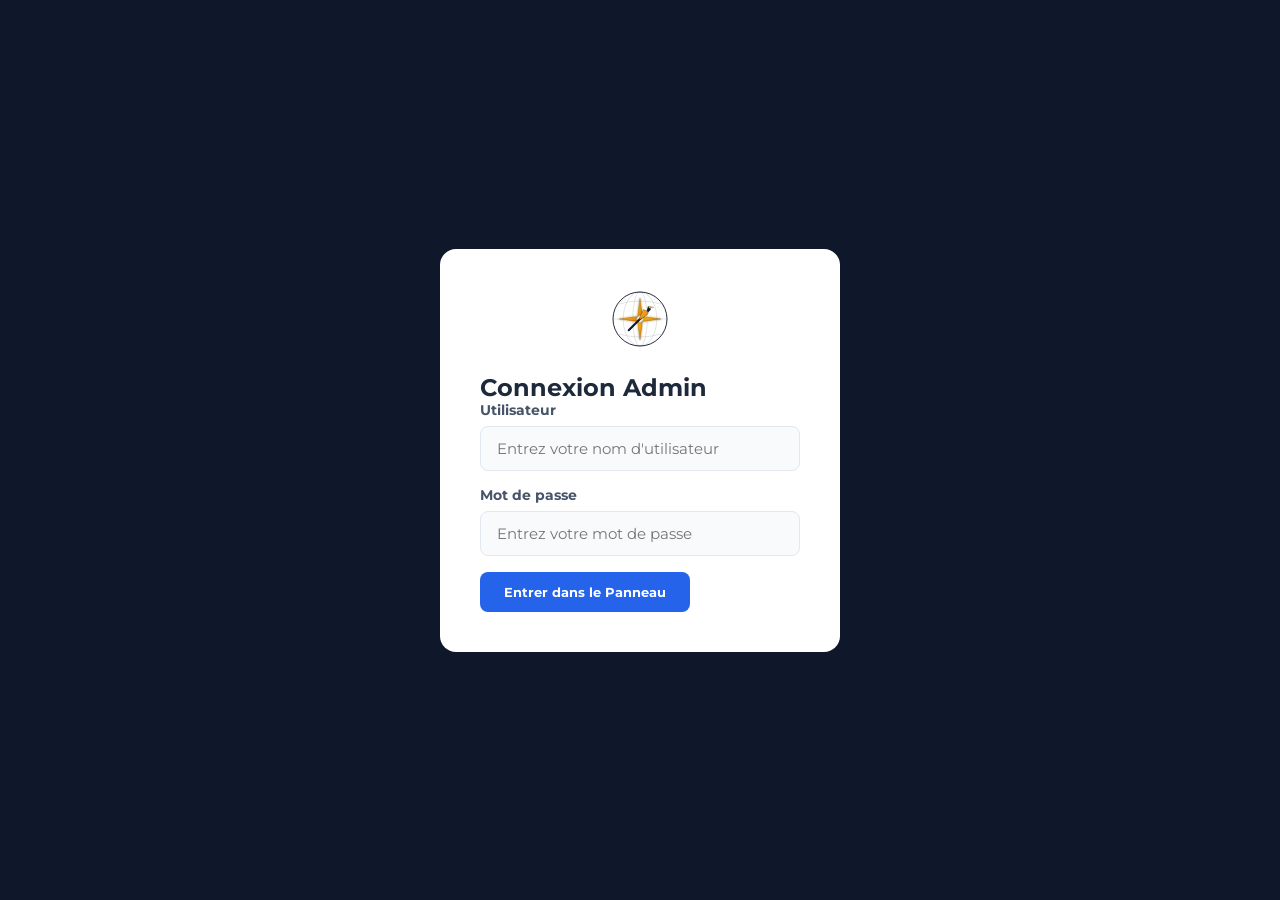
==== admin.html @ 1e16c21c "Initial commit from agent: Mobile responsiveness and social link fixes" ====
<!doctype html>
<html lang="fr">

<head>
  <meta charset="UTF-8">
  <meta name="viewport" content="width=device-width, initial-scale=1.0">
  <title>Ibn Batouta Web Admin Panel</title>
  <link href="https://fonts.googleapis.com/css2?family=Montserrat:wght@400;600;700;800;900&display=swap"
    rel="stylesheet" />
  <link rel="stylesheet" href="admin.css">
</head>

<body>
  <div class="sidebar-overlay" id="sidebarOverlay"></div>
  <div class="mobile-header">
    <div class="brand-title" style="margin-bottom:0; padding-left:0; font-size: 1rem;">
      <img src="assets/brand/ibn-batouta-logo.svg" alt="Logo" style="height:32px;">
      Ibn Batouta
    </div>
    <button class="menu-toggle" id="menuToggle">
      <svg width="24" height="24" viewBox="0 0 24 24" fill="none" stroke="currentColor" stroke-width="2">
        <line x1="3" y1="12" x2="21" y2="12"></line>
        <line x1="3" y1="6" x2="21" y2="6"></line>
        <line x1="3" y1="18" x2="21" y2="18"></line>
      </svg>
    </button>
  </div>

  <div class="sidebar">
    <div class="brand-title" style="display:flex; align-items:center; gap:10px;">
      <img src="assets/brand/ibn-batouta-logo.svg" alt="Logo" style="height:40px; width:auto;">
      Ibn Batouta Web
    </div>
    <button class="nav-btn active" data-target="socials">
      <svg viewBox="0 0 24 24">
        <path
          d="M21 12.216c0-4.693-3.815-8.497-8.525-8.497-4.71 0-8.525 3.804-8.525 8.497 0 4.255 3.125 7.784 7.194 8.397v-5.941h-2.166v-2.456h2.166v-1.871c0-2.14 1.282-3.321 3.232-3.321.936 0 1.916.167 1.916.167v2.105h-1.079c-1.063 0-1.393.659-1.393 1.332v1.588h2.378l-.38 2.456h-1.998v5.938c4.066-.615 7.18-4.14 7.18-8.394z" />
      </svg>
      Réseaux Sociaux
    </button>
    <button class="nav-btn" data-target="packs">
      <svg viewBox="0 0 24 24">
        <path
          d="M20 7h-4V5c0-1.103-.897-2-2-2h-4c-1.103 0-2 .897-2 2v2H4c-1.103 0-2 .897-2 2v10c0 1.103.897 2 2 2h16c1.103 0 2-.897 2-2V9c0-1.103-.897-2-2-2zM10 5h4v2h-4V5zm10 14H4V9h16v10z" />
      </svg>
      Packs & Plans
    </button>
    <button class="nav-btn" data-target="gallery">
      <svg viewBox="0 0 24 24">
        <rect x="3" y="3" width="18" height="18" rx="2" ry="2"></rect>
        <circle cx="8.5" cy="8.5" r="1.5"></circle>
        <polyline points="21 15 16 10 5 21"></polyline>
      </svg>
      Galerie Projets
    </button>
    <button class="nav-btn" data-target="security">
      <svg viewBox="0 0 24 24">
        <path
          d="M12 2C9.243 2 7 4.243 7 7v3H6c-1.103 0-2 .897-2 2v8c0 1.103.897 2 2 2h12c1.103 0 2-.897 2-2v-8c0-1.103-.897-2-2-2h-1V7c0-2.757-2.243-5-2.243-5zM9 7c0-1.654 1.346-3 3-3s3 1.346 3 3v3H9V7zm9 13H6v-8h12v8z" />
        <circle cx="12" cy="16" r="1.5" />
      </svg>
      Accès & Sécurité
    </button>

    <div style="margin-top:auto; padding: 12px; display: flex; flex-direction: column; gap: 8px;">
      <button class="btn btn-full" id="sideAddBtn">+ Nouveau Plan</button>
      <button class="btn btn-full btn-outline" id="sideAddGalBtn">+ Nouveau Projet</button>
      <button class="btn btn-full btn-delete" id="logoutBtn" style="margin-top:8px;">Déconnexion</button>
    </div>
  </div>

  <div class="main-content">
    <h1>Espace d'Administration</h1>
    <p class="subtitle">Modifiez le contenu de votre site facilement. Les modifications sont instantanées.</p>

    <!-- 1. SOCIALS SECTION -->
    <div id="socials" class="panel-section active">
      <div class="card">
        <div class="card-header">
          <h2><svg width="24" height="24" viewBox="0 0 24 24" fill="currentColor">
              <path
                d="M12 2C6.477 2 2 6.477 2 12c0 5.523 4.477 10 10 10s10-4.477 10-10C22 6.477 17.523 2 12 2zM15.473 14.382c-.298-.149-1.758-.867-2.03-.967-.272-.099-.47-.148-.669.15-.197.297-.767.966-.94 1.164-.173.199-.347.223-.644.075-.297-.15-1.255-.463-2.39-1.475-.883-.788-1.48-1.761-1.653-2.059-.173-.297-.018-.458.13-.606.134-.133.298-.347.446-.52.149-.174.198-.298.298-.497.099-.198.05-.371-.025-.52-.075-.149-.669-1.612-.916-2.207-.242-.579-.487-.5-.669-.51l-.57-.01c-.198 0-.52.074-.792.372-.272.297-1.04 1.016-1.04 2.479 0 1.462 1.065 2.875 1.213 3.074.149.198 2.096 3.2 5.077 4.487.709.306 1.262.489 1.694.625.712.227 1.36.195 1.871.118.571-.085 1.758-.719 2.006-1.413.248-.694.248-1.289.173-1.413-.074-.124-.272-.198-.57-.347z" />
            </svg> WhatsApp & Réseaux</h2>
        </div>
        <p style="margin-bottom:16px;">Configurez les numéros et liens où vos clients peuvent vous contacter.</p>
        <div class="grid-2">
          <div>
            <label>Numéro WhatsApp (ex: 212717430045, sans +)</label>
            <input type="text" id="waNum" placeholder="212717430045">
          </div>
          <div>
            <label>Lien Instagram</label>
            <input type="text" id="igLink" placeholder="https://instagram.com/websolution0101">
          </div>
          <div>
            <label>Lien Facebook</label>
            <input type="text" id="fbLink" placeholder="https://facebook.com/votrepage">
          </div>
        </div>
      </div>
    </div>

    <!-- 2. PACKS & SERVICES SECTION -->
    <div id="packs" class="panel-section">
      <div class="card">
        <div class="card-header">
          <h2><svg width="24" height="24" viewBox="0 0 24 24">
              <path fill="currentColor"
                d="M20 7h-4V5c0-1.103-.897-2-2-2h-4c-1.103 0-2 .897-2 2v2H4c-1.103 0-2 .897-2 2v10c0 1.103.897 2 2 2h16c1.103 0 2-.897 2-2V9c0-1.103-.897-2-2-2zM10 5h4v2h-4V5zm10 14H4V9h16v10z" />
            </svg> Gestion des Packs & Plans</h2>
          <button class="btn" id="addPackBtn">+ Ajouter un Plan / Pack</button>
        </div>
        <p style="margin-bottom:16px;">Créez et modifiez les packs que vous vendez. Les visiteurs pourront les lire en
          français, anglais et arabe.</p>

        <div id="packsContainer"></div>
      </div>
    </div>

    <!-- 3. GALLERY SECTION -->
    <div id="gallery" class="panel-section">
      <div class="card">
        <div class="card-header">
          <h2><svg width="24" height="24" viewBox="0 0 24 24" fill="none" stroke="currentColor" stroke-width="2">
              <rect x="3" y="3" width="18" height="18" rx="2" ry="2"></rect>
              <circle cx="8.5" cy="8.5" r="1.5"></circle>
              <polyline points="21 15 16 10 5 21"></polyline>
            </svg> Galerie & Bibliothèque</h2>
          <button class="btn" id="addGalleryBtn">+ Ajouter un Projet (Library)</button>
        </div>
        <p style="margin-bottom:16px;">Mettez en valeur vos meilleures réalisations pour construire votre bibliothèque
          de projets.
        </p>

        <div id="galleryContainer" class="grid-2"></div>
      </div>
    </div>

    <!-- 4. SECURITY SECTION -->
    <div id="security" class="panel-section">
      <div class="card">
        <div class="card-header">
          <h2><svg width="24" height="24" viewBox="0 0 24 24" fill="none" stroke="currentColor" stroke-width="2">
              <rect x="3" y="11" width="18" height="11" rx="2" ry="2"></rect>
              <path d="M7 11V7a5 5 0 0 1 10 0v4"></path>
            </svg> Sécurité du Panneau</h2>
        </div>
        <p style="margin-bottom:16px;">Changez vos identifiants de connexion pour protéger l'accès à votre panneau
          d'administration.</p>
        <div class="grid-2">
          <div>
            <label>Nom d'utilisateur Admin</label>
            <input type="text" id="adminUser" placeholder="admin">
          </div>
          <div>
            <label>Nouveau Mot de Passe</label>
            <input type="password" id="adminPass" placeholder="••••••••">
          </div>
        </div>
        <div
          style="background: #fff9db; padding: 12px; border-radius: 8px; border: 1px solid #ffe066; color: #856404; font-size: 0.85rem; display: flex; align-items: center; gap: 10px;">
          <svg width="20" height="20" viewBox="0 0 24 24" fill="currentColor">
            <path
              d="M12 2C6.48 2 2 6.48 2 12s4.48 10 10 10 10-4.48 10-10S17.52 2 12 2zm1 15h-2v-2h2v2zm0-4h-2V7h2v6z" />
          </svg>
          Une fois modifié, vous devrez utiliser ces nouveaux identifiants lors de votre prochaine connexion.
        </div>
      </div>
    </div>

  </div> <!-- /main-content -->

  <div id="toast-container"></div>

  <div class="status-bar">
    <div class="save-status" id="saveStatus">
      Prêt à enregistrer. Activez l'auto-sauvegarde en ajoutant des éléments.
    </div>
    <div style="display:flex;gap:16px;">
      <a href="/index.html" target="_blank" class="btn btn-outline" style="text-decoration:none;">🚀 Voir le site</a>
      <button class="btn" id="saveAllBtn">
        <svg fill="none" viewBox="0 0 24 24" stroke="currentColor" width="20" height="20">
          <path stroke-linecap="round" stroke-linejoin="round" stroke-width="2" d="M5 13l4 4L19 7" />
        </svg>
        Sauvegarder les modifications
      </button>
    </div>
  </div>

  <div id="loginOverlay" style="display:none;">
    <div class="login-box">
      <div style="text-align:center; margin-bottom:20px;">
        <img src="assets/brand/ibn-batouta-logo.svg" alt="Logo" style="height:60px;">
      </div>
      <h2>Connexion Admin</h2>
      <label>Utilisateur</label>
      <input type="text" id="loginUser" placeholder="Entrez votre nom d'utilisateur">
      <label>Mot de passe</label>
      <input type="password" id="loginPass" placeholder="Entrez votre mot de passe">
      <div id="loginError"
        style="color: #ef4444; font-size: 0.85rem; margin-bottom: 15px; text-align: center; display: none;">Identifiants
        incorrects</div>
      <button class="btn" id="loginSubmit">Entrer dans le Panneau</button>
    </div>
  </div>

  <script src="admin.js"></script>
</body>

</html>
---- admin.css ----
/* ─── Admin Panel Responsive ─────────────────────────────────────────── */
:root {
  --bg: #f8fafc;
  --card: #ffffff;
  --text: #1e293b;
  --primary: #2563eb;
  --primary-hover: #1d4ed8;
  --border: #e2e8f0;
  --success: #10b981;
  --rad: 12px;
  --shadow: 0 4px 20px rgba(0, 0, 0, 0.05);
  --header-h: 60px;
}

* {
  box-sizing: border-box;
  margin: 0;
  padding: 0;
  font-family: 'Montserrat', sans-serif;
}

body {
  background: var(--bg);
  color: var(--text);
  padding-bottom: 120px;
  display: flex;
}

/* ── Mobile Header ── */
.mobile-header {
  display: none;
  position: fixed;
  top: 0;
  left: 0;
  width: 100%;
  height: var(--header-h);
  background: var(--card);
  border-bottom: 1px solid var(--border);
  padding: 0 20px;
  align-items: center;
  justify-content: space-between;
  z-index: 1000;
  box-shadow: 0 2px 10px rgba(0,0,0,0.05);
}

.menu-toggle {
  background: transparent;
  border: none;
  cursor: pointer;
  color: var(--text);
  display: flex;
  align-items: center;
}

/* ── Sidebar ── */
.sidebar {
  width: 250px;
  background: var(--card);
  height: 100vh;
  position: fixed;
  left: 0;
  top: 0;
  border-right: 1px solid var(--border);
  padding: 24px 16px;
  display: flex;
  flex-direction: column;
  gap: 16px;
  z-index: 1100;
  transition: transform 0.3s ease;
}

.brand-title {
  font-weight: 900;
  font-size: 1.2rem;
  color: var(--primary);
  padding-left: 12px;
  margin-bottom: 24px;
}

.nav-btn {
  background: transparent;
  border: none;
  padding: 12px;
  text-align: left;
  border-radius: 8px;
  cursor: pointer;
  color: #64748b;
  font-weight: 600;
  font-size: 0.95rem;
  display: flex;
  align-items: center;
  gap: 12px;
  transition: 0.2s;
}

.nav-btn:hover {
  background: #f1f5f9;
  color: var(--text);
}

.nav-btn.active {
  background: #eff6ff;
  color: var(--primary);
}

.nav-btn svg {
  width: 20px;
  height: 20px;
  fill: currentColor;
}

/* ── Main Content ── */
.main-content {
  margin-left: 250px;
  padding: 40px;
  width: calc(100% - 250px);
  max-width: 1000px;
  transition: 0.3s;
}

h1 {
  font-size: 2rem;
  font-weight: 800;
  margin-bottom: 8px;
}

.subtitle {
  color: #64748b;
  margin-bottom: 32px;
}

.panel-section {
  display: none;
  animation: fadeIn 0.3s ease;
}

.panel-section.active {
  display: block;
}

@keyframes fadeIn {
  from { opacity: 0; transform: translateY(10px); }
  to { opacity: 1; transform: translateY(0); }
}

.card {
  background: var(--card);
  border-radius: var(--rad);
  padding: 24px;
  margin-bottom: 24px;
  box-shadow: var(--shadow);
  border: 1px solid var(--border);
}

.card-header {
  display: flex;
  align-items: center;
  justify-content: space-between;
  margin-bottom: 24px;
  border-bottom: 1px solid var(--border);
  padding-bottom: 16px;
  flex-wrap: wrap;
  gap: 10px;
}

.card-header h2 {
  font-size: 1.2rem;
  font-weight: 800;
  display: flex;
  align-items: center;
  gap: 8px;
}

/* ── Form Elements ── */
label {
  display: block;
  font-size: 0.85rem;
  font-weight: 700;
  margin-bottom: 8px;
  color: #475569;
}

input, textarea {
  width: 100%;
  padding: 12px 16px;
  border: 1px solid var(--border);
  border-radius: 8px;
  margin-bottom: 16px;
  font-size: 0.95rem;
  background: #f8fafc;
  transition: 0.2s;
}

input:focus, textarea:focus {
  border-color: var(--primary);
  outline: none;
  background: #fff;
  box-shadow: 0 0 0 3px rgba(37, 99, 235, 0.1);
}

.grid-2 {
  display: grid;
  grid-template-columns: 1fr 1fr;
  gap: 16px;
}

/* ── Language Tabs ── */
.lang-tabs {
  display: flex;
  gap: 8px;
  margin-bottom: 16px;
  background: #f1f5f9;
  padding: 4px;
  border-radius: 8px;
  display: inline-flex;
}

.l-tab {
  padding: 6px 16px;
  border-radius: 6px;
  cursor: pointer;
  font-size: 0.8rem;
  font-weight: 700;
  border: none;
  background: transparent;
  color: #64748b;
}

.l-tab.active {
  background: white;
  color: var(--primary);
  box-shadow: 0 2px 5px rgba(0, 0, 0, 0.05);
}

/* ── Buttons ── */
.btn {
  background: var(--primary);
  color: white;
  padding: 12px 24px;
  border: none;
  border-radius: 8px;
  font-weight: 700;
  cursor: pointer;
  display: inline-flex;
  align-items: center;
  justify-content: center;
  gap: 8px;
  transition: 0.2s;
}

.btn:hover {
  transform: translateY(-2px);
  background: var(--primary-hover);
}

.btn-full { width: 100%; }

.btn-outline {
  background: transparent;
  color: var(--primary);
  border: 1px solid var(--primary);
}

.btn-outline:hover { background: #eff6ff; }

.btn-delete {
  background: white;
  color: #ef4444;
  border: 1px solid #ef4444;
  padding: 6px 12px;
  font-size: 0.8rem;
}

.btn-delete:hover { background: #fef2f2; transform: none; }

.btn-move {
  background: white;
  color: var(--primary);
  border: 1px solid var(--border);
  padding: 6px 10px;
  font-size: 0.9rem;
}

.btn-move:hover:not(:disabled) { background: #f1f5f9; transform: none; }
.btn-move:disabled { opacity: 0.3; cursor: not-allowed; }

/* ── Status Bar ── */
.status-bar {
  position: fixed;
  bottom: 0;
  left: 250px;
  width: calc(100% - 250px);
  background: white;
  border-top: 1px solid var(--border);
  padding: 16px 40px;
  display: flex;
  justify-content: space-between;
  align-items: center;
  z-index: 1000;
  box-shadow: 0 -4px 20px rgba(0, 0, 0, 0.05);
  transition: 0.3s;
}

.save-status {
  display: flex;
  align-items: center;
  gap: 8px;
  font-weight: 600;
  color: #64748b;
  font-size: 0.9rem;
}

.save-status.ok { color: var(--success); }

/* ── Toast ── */
#toast-container {
  position: fixed;
  top: 20px;
  right: 20px;
  z-index: 9999;
  display: flex;
  flex-direction: column;
  gap: 10px;
}

.toast {
  background: #10b981;
  color: white;
  padding: 12px 24px;
  border-radius: 8px;
  font-weight: 700;
  box-shadow: 0 4px 15px rgba(16, 185, 129, 0.4);
  display: flex;
  align-items: center;
  gap: 10px;
  opacity: 0;
  transform: translateY(-20px);
  animation: toastIn 0.3s cubic-bezier(0.175, 0.885, 0.32, 1.275) forwards;
}

/* ── Login ── */
#loginOverlay {
  position: fixed;
  top: 0;
  left: 0;
  width: 100%;
  height: 100%;
  background: #0f172a;
  z-index: 10000;
  display: flex;
  align-items: center;
  justify-content: center;
  color: white;
}

.login-box {
  background: white;
  color: #1e293b;
  padding: 40px;
  border-radius: 16px;
  width: 90%;
  max-width: 400px;
}

/* ── Responsive ── */
@media (max-width: 992px) {
  .sidebar {
    transform: translateX(-100%);
  }
  .sidebar.open {
    transform: translateX(0);
  }
  .main-content {
    margin-left: 0;
    width: 100%;
    padding: 80px 20px 140px;
  }
  .mobile-header {
    display: flex;
  }
  .status-bar {
    left: 0;
    width: 100%;
    flex-direction: column;
    padding: 15px;
    gap: 15px;
    height: auto;
  }
  .status-bar div:last-child {
    width: 100%;
    flex-direction: column;
  }
  .status-bar .btn {
    width: 100%;
  }
  .grid-2 {
    grid-template-columns: 1fr;
  }
  .sidebar-overlay {
    display: none;
    position: fixed;
    top: 0;
    left: 0;
    width: 100%;
    height: 100%;
    background: rgba(0,0,0,0.5);
    z-index: 1050;
  }
  .sidebar-overlay.open {
    display: block;
  }
}
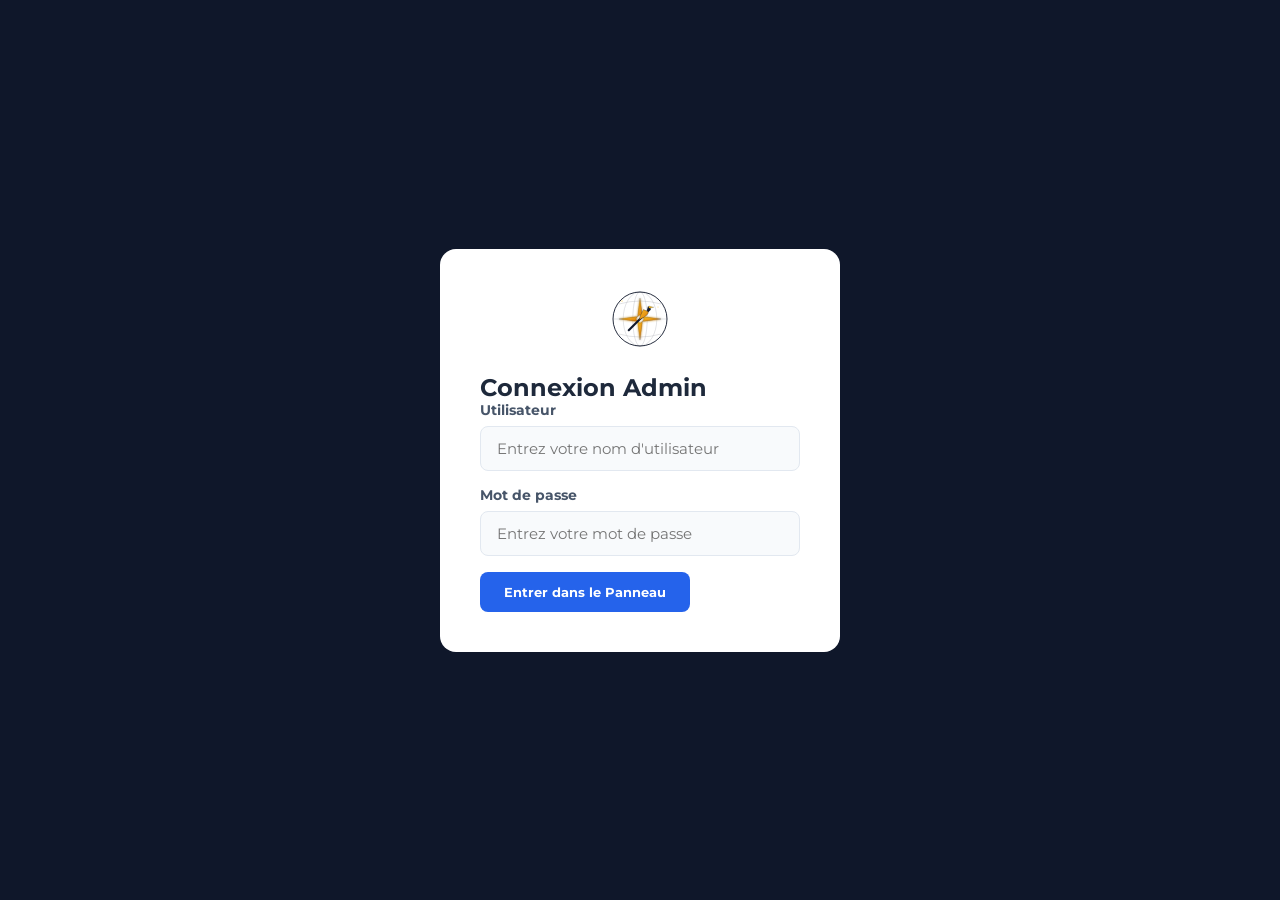
==== commit 16ecb52f: "Fix image synchronization, add brand/promo UI, and improve data persistence" ====
--- a/admin.html
+++ b/admin.html
@@ -31,6 +31,13 @@
       <img src="assets/brand/ibn-batouta-logo.svg" alt="Logo" style="height:40px; width:auto;">
       Ibn Batouta Web
     </div>
+    <button class="nav-btn" data-target="brand">
+      <svg viewBox="0 0 24 24">
+        <path d="M12 2L2 7l10 5 10-5-10-5zM2 17l10 5 10-5M2 12l10 5 10-5" fill="none" stroke="currentColor"
+          stroke-width="2" />
+      </svg>
+      Identité & Logo
+    </button>
     <button class="nav-btn active" data-target="socials">
       <svg viewBox="0 0 24 24">
         <path
@@ -72,6 +79,45 @@
   <div class="main-content">
     <h1>Espace d'Administration</h1>
     <p class="subtitle">Modifiez le contenu de votre site facilement. Les modifications sont instantanées.</p>
+
+    <!-- 0. BRAND & IDENTITY SECTION -->
+    <div id="brand" class="panel-section">
+      <div class="card">
+        <div class="card-header">
+          <h2><svg width="24" height="24" viewBox="0 0 24 24" fill="none" stroke="currentColor" stroke-width="2">
+              <path d="M12 2L2 7l10 5 10-5-10-5zM2 17l10 5 10-5M2 12l10 5 10-5" />
+            </svg> Identité Visuelle</h2>
+        </div>
+        <div class="grid-2">
+          <div>
+            <label>URL du Logo (SVG ou PNG)</label>
+            <input type="text" id="logoUrl" placeholder="assets/brand/logo.svg">
+          </div>
+        </div>
+      </div>
+
+      <div class="card" style="margin-top:20px;">
+        <div class="card-header">
+          <h2><svg width="24" height="24" viewBox="0 0 24 24" fill="none" stroke="currentColor" stroke-width="2">
+              <path d="M13 2L3 14h9l-1 8 10-12h-9l1-8z" />
+            </svg> Barre Promotionnelle</h2>
+        </div>
+        <div style="margin-bottom:15px; display:flex; align-items:center; gap:10px;">
+          <input type="checkbox" id="promoEnabled" style="width:auto; cursor:pointer;">
+          <label for="promoEnabled" style="margin:0; cursor:pointer;">Activer la barre de promo en haut du site</label>
+        </div>
+        <div class="grid-2">
+          <div>
+            <label>Texte de la promo</label>
+            <input type="text" id="promoText" placeholder="Ex: -20% sur tous nos packs !">
+          </div>
+          <div>
+            <label>Lien (optionnel)</label>
+            <input type="text" id="promoLink" placeholder="https://...">
+          </div>
+        </div>
+      </div>
+    </div>
 
     <!-- 1. SOCIALS SECTION -->
     <div id="socials" class="panel-section active">
--- a/admin.css
+++ b/admin.css
@@ -40,7 +40,7 @@
   align-items: center;
   justify-content: space-between;
   z-index: 1000;
-  box-shadow: 0 2px 10px rgba(0,0,0,0.05);
+  box-shadow: 0 2px 10px rgba(0, 0, 0, 0.05);
 }
 
 .menu-toggle {
@@ -139,8 +139,15 @@
 }
 
 @keyframes fadeIn {
-  from { opacity: 0; transform: translateY(10px); }
-  to { opacity: 1; transform: translateY(0); }
+  from {
+    opacity: 0;
+    transform: translateY(10px);
+  }
+
+  to {
+    opacity: 1;
+    transform: translateY(0);
+  }
 }
 
 .card {
@@ -180,7 +187,8 @@
   color: #475569;
 }
 
-input, textarea {
+input,
+textarea {
   width: 100%;
   padding: 12px 16px;
   border: 1px solid var(--border);
@@ -191,7 +199,8 @@
   transition: 0.2s;
 }
 
-input:focus, textarea:focus {
+input:focus,
+textarea:focus {
   border-color: var(--primary);
   outline: none;
   background: #fff;
@@ -253,7 +262,9 @@
   background: var(--primary-hover);
 }
 
-.btn-full { width: 100%; }
+.btn-full {
+  width: 100%;
+}
 
 .btn-outline {
   background: transparent;
@@ -261,7 +272,9 @@
   border: 1px solid var(--primary);
 }
 
-.btn-outline:hover { background: #eff6ff; }
+.btn-outline:hover {
+  background: #eff6ff;
+}
 
 .btn-delete {
   background: white;
@@ -271,7 +284,10 @@
   font-size: 0.8rem;
 }
 
-.btn-delete:hover { background: #fef2f2; transform: none; }
+.btn-delete:hover {
+  background: #fef2f2;
+  transform: none;
+}
 
 .btn-move {
   background: white;
@@ -281,8 +297,15 @@
   font-size: 0.9rem;
 }
 
-.btn-move:hover:not(:disabled) { background: #f1f5f9; transform: none; }
-.btn-move:disabled { opacity: 0.3; cursor: not-allowed; }
+.btn-move:hover:not(:disabled) {
+  background: #f1f5f9;
+  transform: none;
+}
+
+.btn-move:disabled {
+  opacity: 0.3;
+  cursor: not-allowed;
+}
 
 /* ── Status Bar ── */
 .status-bar {
@@ -310,7 +333,9 @@
   font-size: 0.9rem;
 }
 
-.save-status.ok { color: var(--success); }
+.save-status.ok {
+  color: var(--success);
+}
 
 /* ── Toast ── */
 #toast-container {
@@ -362,22 +387,96 @@
   max-width: 400px;
 }
 
+/* ── Upload & Gallery Grid ── */
+.upload-area {
+  margin: 20px 0;
+  padding: 20px;
+  background: rgba(255, 255, 255, 0.03);
+  border: 2px dashed rgba(255, 255, 255, 0.1);
+  border-radius: 12px;
+}
+
+.file-input-wrapper {
+  position: relative;
+  display: inline-block;
+  margin-bottom: 20px;
+}
+
+.file-input-wrapper input[type="file"] {
+  position: absolute;
+  left: 0;
+  top: 0;
+  opacity: 0;
+  width: 100%;
+  height: 100%;
+  cursor: pointer;
+}
+
+.gal-thumbs-grid {
+  display: grid;
+  grid-template-columns: repeat(auto-fill, minmax(120px, 1fr));
+  gap: 15px;
+  margin-top: 15px;
+}
+
+.gal-thumb {
+  position: relative;
+  aspect-ratio: 1;
+  border-radius: 8px;
+  overflow: hidden;
+  border: 1px solid rgba(255, 255, 255, 0.1);
+}
+
+.gal-thumb img {
+  width: 100%;
+  height: 100%;
+  object-fit: cover;
+}
+
+.gal-thumb-del {
+  position: absolute;
+  top: 5px;
+  right: 5px;
+  width: 24px;
+  height: 24px;
+  background: rgba(239, 68, 68, 0.9);
+  color: white;
+  border: none;
+  border-radius: 50%;
+  display: flex;
+  align-items: center;
+  justify-content: center;
+  cursor: pointer;
+  font-weight: bold;
+  font-size: 16px;
+  transition: all 0.2s ease;
+}
+
+.gal-thumb-del:hover {
+  transform: scale(1.1);
+  background: #ef4444;
+}
+
 /* ── Responsive ── */
 @media (max-width: 992px) {
   .sidebar {
     transform: translateX(-100%);
   }
+
   .sidebar.open {
     transform: translateX(0);
   }
+
   .main-content {
     margin-left: 0;
     width: 100%;
     padding: 80px 20px 140px;
   }
+
   .mobile-header {
     display: flex;
   }
+
   .status-bar {
     left: 0;
     width: 100%;
@@ -386,16 +485,20 @@
     gap: 15px;
     height: auto;
   }
+
   .status-bar div:last-child {
     width: 100%;
     flex-direction: column;
   }
+
   .status-bar .btn {
     width: 100%;
   }
+
   .grid-2 {
     grid-template-columns: 1fr;
   }
+
   .sidebar-overlay {
     display: none;
     position: fixed;
@@ -403,9 +506,10 @@
     left: 0;
     width: 100%;
     height: 100%;
-    background: rgba(0,0,0,0.5);
+    background: rgba(0, 0, 0, 0.5);
     z-index: 1050;
   }
+
   .sidebar-overlay.open {
     display: block;
   }
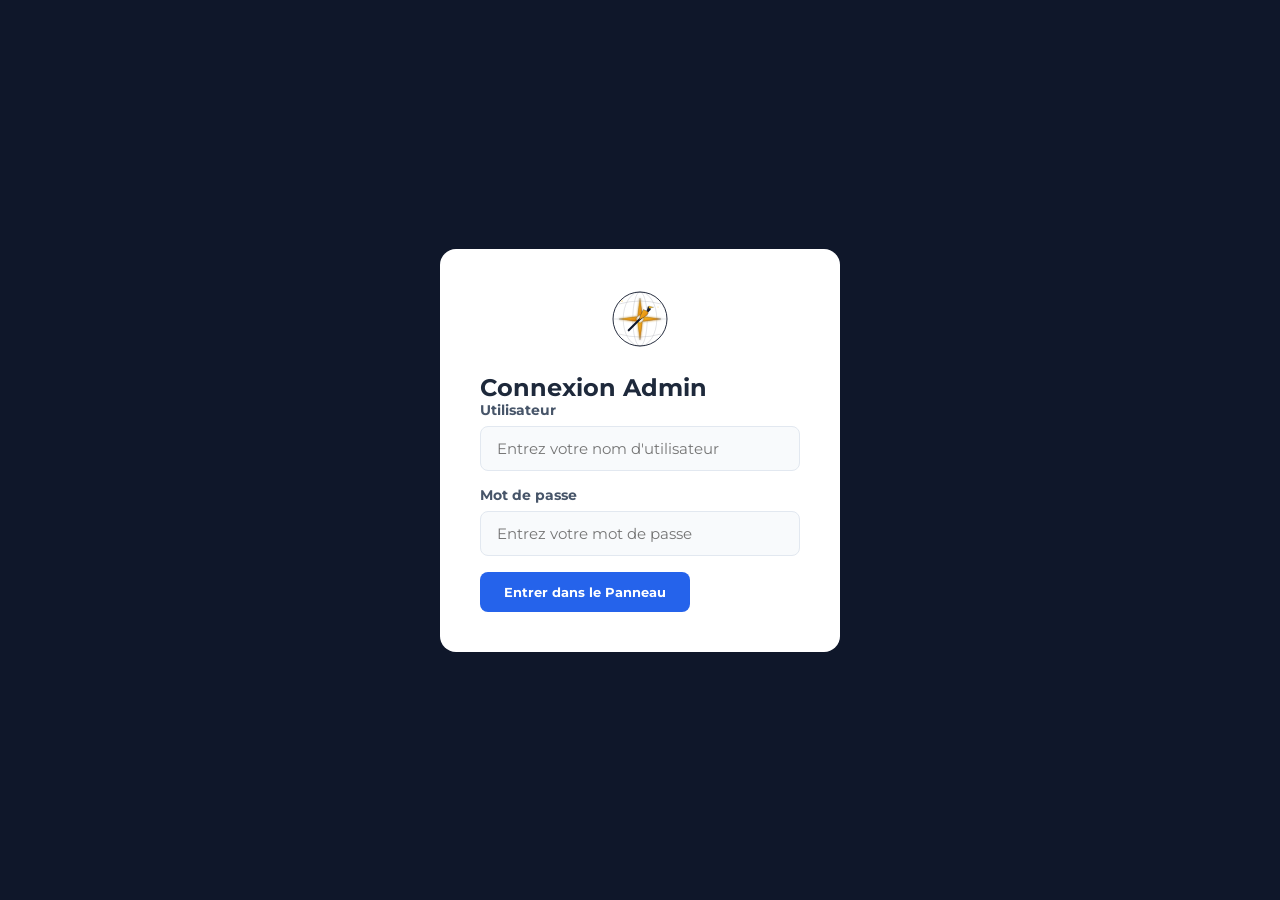
==== commit 6892c4c5: "Harden security and add deployment automation scripts" ====
--- a/admin.html
+++ b/admin.html
@@ -181,7 +181,6 @@
         <div id="galleryContainer" class="grid-2"></div>
       </div>
     </div>
-
     <!-- 4. SECURITY SECTION -->
     <div id="security" class="panel-section">
       <div class="card">
@@ -189,27 +188,16 @@
           <h2><svg width="24" height="24" viewBox="0 0 24 24" fill="none" stroke="currentColor" stroke-width="2">
               <rect x="3" y="11" width="18" height="11" rx="2" ry="2"></rect>
               <path d="M7 11V7a5 5 0 0 1 10 0v4"></path>
-            </svg> Sécurité du Panneau</h2>
-        </div>
-        <p style="margin-bottom:16px;">Changez vos identifiants de connexion pour protéger l'accès à votre panneau
-          d'administration.</p>
-        <div class="grid-2">
-          <div>
-            <label>Nom d'utilisateur Admin</label>
-            <input type="text" id="adminUser" placeholder="admin">
-          </div>
-          <div>
-            <label>Nouveau Mot de Passe</label>
-            <input type="password" id="adminPass" placeholder="••••••••">
-          </div>
-        </div>
+            </svg> Securite du Panneau</h2>
+        </div>
+        <p style="margin-bottom:16px;">La connexion admin est maintenant geree cote serveur.</p>
         <div
           style="background: #fff9db; padding: 12px; border-radius: 8px; border: 1px solid #ffe066; color: #856404; font-size: 0.85rem; display: flex; align-items: center; gap: 10px;">
           <svg width="20" height="20" viewBox="0 0 24 24" fill="currentColor">
             <path
               d="M12 2C6.48 2 2 6.48 2 12s4.48 10 10 10 10-4.48 10-10S17.52 2 12 2zm1 15h-2v-2h2v2zm0-4h-2V7h2v6z" />
           </svg>
-          Une fois modifié, vous devrez utiliser ces nouveaux identifiants lors de votre prochaine connexion.
+          Configurez <strong>ADMIN_USER</strong> et <strong>ADMIN_PASS</strong> dans vos variables d'environnement, puis redeployez pour changer les identifiants.
         </div>
       </div>
     </div>
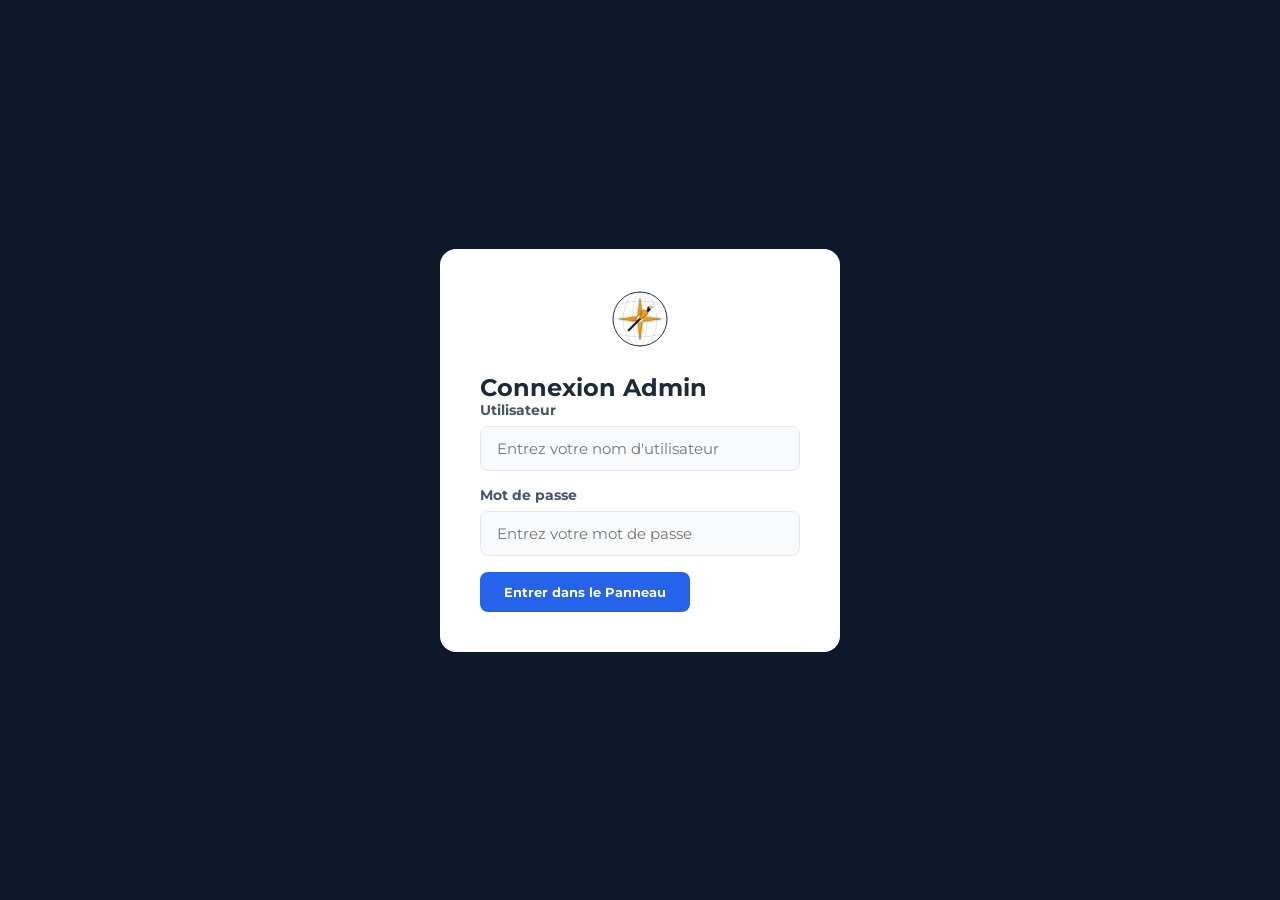
==== commit a1bc55fb: "Finalized Admin Panel Integration and updated SaaS UI" ====
--- a/admin.html
+++ b/admin.html
@@ -50,7 +50,7 @@
         <path
           d="M20 7h-4V5c0-1.103-.897-2-2-2h-4c-1.103 0-2 .897-2 2v2H4c-1.103 0-2 .897-2 2v10c0 1.103.897 2 2 2h16c1.103 0 2-.897 2-2V9c0-1.103-.897-2-2-2zM10 5h4v2h-4V5zm10 14H4V9h16v10z" />
       </svg>
-      Packs & Plans
+      Simple, Transparent Pricing
     </button>
     <button class="nav-btn" data-target="gallery">
       <svg viewBox="0 0 24 24">
@@ -58,7 +58,7 @@
         <circle cx="8.5" cy="8.5" r="1.5"></circle>
         <polyline points="21 15 16 10 5 21"></polyline>
       </svg>
-      Galerie Projets
+      Our Work / Demos
     </button>
     <button class="nav-btn" data-target="security">
       <svg viewBox="0 0 24 24">
@@ -70,8 +70,8 @@
     </button>
 
     <div style="margin-top:auto; padding: 12px; display: flex; flex-direction: column; gap: 8px;">
-      <button class="btn btn-full" id="sideAddBtn">+ Nouveau Plan</button>
-      <button class="btn btn-full btn-outline" id="sideAddGalBtn">+ Nouveau Projet</button>
+      <button class="btn btn-full" id="sideAddBtn">+ New Pricing Plan</button>
+      <button class="btn btn-full btn-outline" id="sideAddGalBtn">+ New Demo/Work</button>
       <button class="btn btn-full btn-delete" id="logoutBtn" style="margin-top:8px;">Déconnexion</button>
     </div>
   </div>
@@ -153,11 +153,11 @@
           <h2><svg width="24" height="24" viewBox="0 0 24 24">
               <path fill="currentColor"
                 d="M20 7h-4V5c0-1.103-.897-2-2-2h-4c-1.103 0-2 .897-2 2v2H4c-1.103 0-2 .897-2 2v10c0 1.103.897 2 2 2h16c1.103 0 2-.897 2-2V9c0-1.103-.897-2-2-2zM10 5h4v2h-4V5zm10 14H4V9h16v10z" />
-            </svg> Gestion des Packs & Plans</h2>
-          <button class="btn" id="addPackBtn">+ Ajouter un Plan / Pack</button>
-        </div>
-        <p style="margin-bottom:16px;">Créez et modifiez les packs que vous vendez. Les visiteurs pourront les lire en
-          français, anglais et arabe.</p>
+            </svg> Simple, Transparent Pricing</h2>
+          <button class="btn" id="addPackBtn">+ Add Pricing Plan</button>
+        </div>
+        <p style="margin-bottom:16px;">Control the pricing plans shown in the 'Simple, Transparent Pricing' section on
+          the website.</p>
 
         <div id="packsContainer"></div>
       </div>
@@ -171,11 +171,11 @@
               <rect x="3" y="3" width="18" height="18" rx="2" ry="2"></rect>
               <circle cx="8.5" cy="8.5" r="1.5"></circle>
               <polyline points="21 15 16 10 5 21"></polyline>
-            </svg> Galerie & Bibliothèque</h2>
-          <button class="btn" id="addGalleryBtn">+ Ajouter un Projet (Library)</button>
-        </div>
-        <p style="margin-bottom:16px;">Mettez en valeur vos meilleures réalisations pour construire votre bibliothèque
-          de projets.
+            </svg> Our Work / Live Demos</h2>
+          <button class="btn" id="addGalleryBtn">+ Add Demo / Past Work</button>
+        </div>
+        <p style="margin-bottom:16px;">Upload pictures and links of your demos to be shown in the 'Live Demo' sections
+          on the service pages.
         </p>
 
         <div id="galleryContainer" class="grid-2"></div>
@@ -190,14 +190,24 @@
               <path d="M7 11V7a5 5 0 0 1 10 0v4"></path>
             </svg> Securite du Panneau</h2>
         </div>
-        <p style="margin-bottom:16px;">La connexion admin est maintenant geree cote serveur.</p>
+        <p style="margin-bottom:16px;">Gérez ici les identifiants de connexion au panneau d'administration.</p>
+        <div class="grid-2">
+          <div>
+            <label>Nom d'utilisateur Admin</label>
+            <input type="text" id="adminUser" placeholder="admin">
+          </div>
+          <div>
+            <label>Nouveau Mot de Passe</label>
+            <input type="password" id="adminPass" placeholder="Laissez vide pour ne pas changer">
+          </div>
+        </div>
         <div
-          style="background: #fff9db; padding: 12px; border-radius: 8px; border: 1px solid #ffe066; color: #856404; font-size: 0.85rem; display: flex; align-items: center; gap: 10px;">
+          style="margin-top:20px; background: #e7f5ff; padding: 12px; border-radius: 8px; border: 1px solid #a5d8ff; color: #1971c2; font-size: 0.85rem; display: flex; align-items: center; gap: 10px;">
           <svg width="20" height="20" viewBox="0 0 24 24" fill="currentColor">
             <path
               d="M12 2C6.48 2 2 6.48 2 12s4.48 10 10 10 10-4.48 10-10S17.52 2 12 2zm1 15h-2v-2h2v2zm0-4h-2V7h2v6z" />
           </svg>
-          Configurez <strong>ADMIN_USER</strong> et <strong>ADMIN_PASS</strong> dans vos variables d'environnement, puis redeployez pour changer les identifiants.
+          Note: Les changements prendront effet après la sauvegarde et nécessiteront une nouvelle connexion.
         </div>
       </div>
     </div>
@@ -211,7 +221,8 @@
       Prêt à enregistrer. Activez l'auto-sauvegarde en ajoutant des éléments.
     </div>
     <div style="display:flex;gap:16px;">
-      <a href="/index.html" target="_blank" class="btn btn-outline" style="text-decoration:none;">🚀 Voir le site</a>
+      <button onclick="window.open(window.location.origin.replace('5600', '5500') + '/index.html', '_blank')"
+        class="btn btn-outline" style="text-decoration:none; cursor: pointer;">🚀 Voir le site</button>
       <button class="btn" id="saveAllBtn">
         <svg fill="none" viewBox="0 0 24 24" stroke="currentColor" width="20" height="20">
           <path stroke-linecap="round" stroke-linejoin="round" stroke-width="2" d="M5 13l4 4L19 7" />
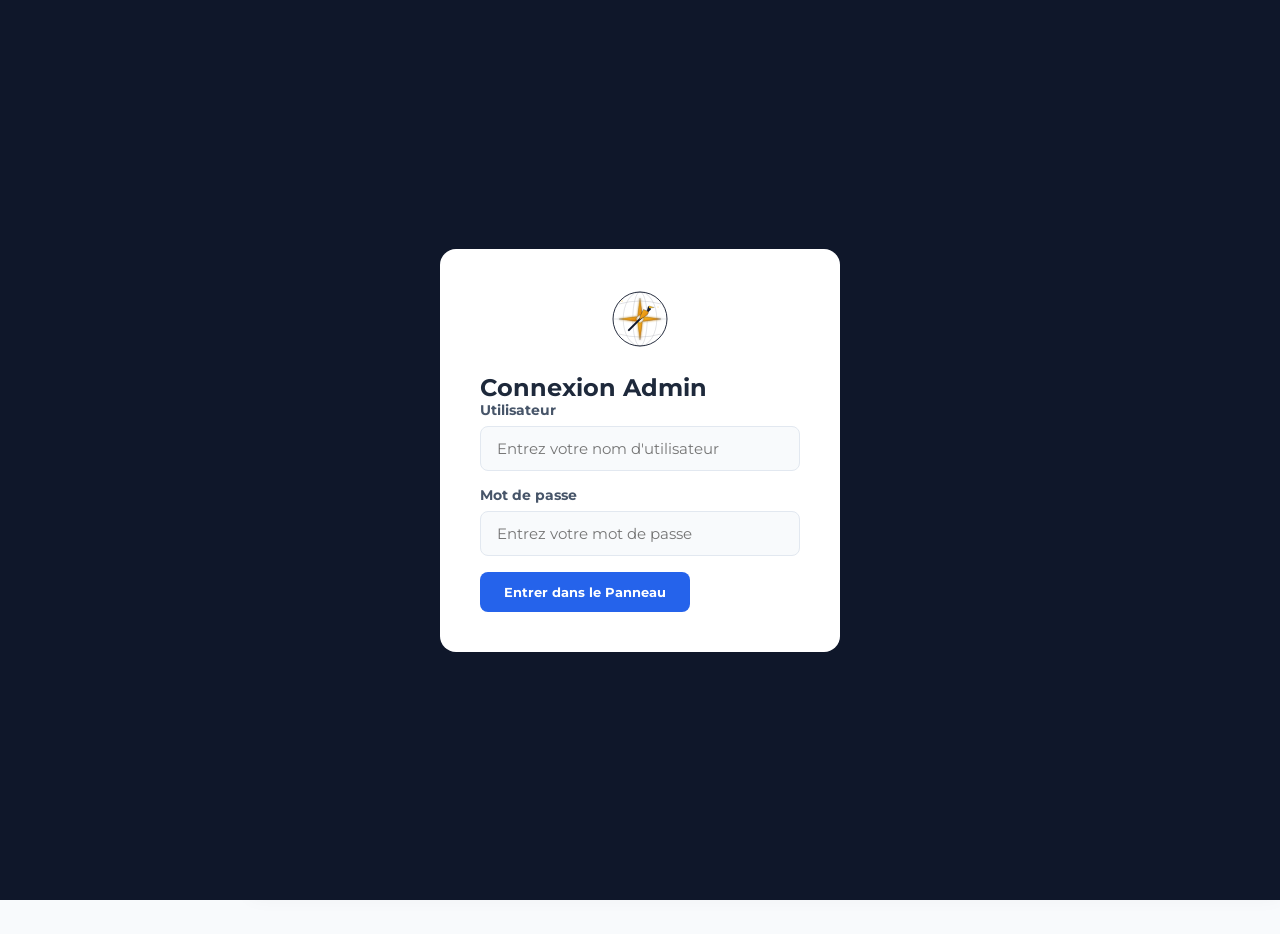
==== commit 6581c0b0: "Streamlined admin panel down to strictly requested features" ====
--- a/admin.html
+++ b/admin.html
@@ -31,7 +31,7 @@
       <img src="assets/brand/ibn-batouta-logo.svg" alt="Logo" style="height:40px; width:auto;">
       Ibn Batouta Web
     </div>
-    <button class="nav-btn" data-target="brand">
+    <button class="nav-btn" data-target="brand" style="display:none">
       <svg viewBox="0 0 24 24">
         <path d="M12 2L2 7l10 5 10-5-10-5zM2 17l10 5 10-5M2 12l10 5 10-5" fill="none" stroke="currentColor"
           stroke-width="2" />
@@ -70,7 +70,7 @@
     </button>
 
     <div style="margin-top:auto; padding: 12px; display: flex; flex-direction: column; gap: 8px;">
-      <button class="btn btn-full" id="sideAddBtn">+ New Pricing Plan</button>
+      <button class="btn btn-full" id="sideAddBtn" style="display:none">+ New Pricing Plan</button>
       <button class="btn btn-full btn-outline" id="sideAddGalBtn">+ New Demo/Work</button>
       <button class="btn btn-full btn-delete" id="logoutBtn" style="margin-top:8px;">Déconnexion</button>
     </div>
@@ -81,7 +81,7 @@
     <p class="subtitle">Modifiez le contenu de votre site facilement. Les modifications sont instantanées.</p>
 
     <!-- 0. BRAND & IDENTITY SECTION -->
-    <div id="brand" class="panel-section">
+    <div id="brand" class="panel-section" style="display:none">
       <div class="card">
         <div class="card-header">
           <h2><svg width="24" height="24" viewBox="0 0 24 24" fill="none" stroke="currentColor" stroke-width="2">
@@ -146,71 +146,96 @@
       </div>
     </div>
 
-    <!-- 2. PACKS & SERVICES SECTION -->
-    <div id="packs" class="panel-section">
-      <div class="card">
-        <div class="card-header">
-          <h2><svg width="24" height="24" viewBox="0 0 24 24">
-              <path fill="currentColor"
-                d="M20 7h-4V5c0-1.103-.897-2-2-2h-4c-1.103 0-2 .897-2 2v2H4c-1.103 0-2 .897-2 2v10c0 1.103.897 2 2 2h16c1.103 0 2-.897 2-2V9c0-1.103-.897-2-2-2zM10 5h4v2h-4V5zm10 14H4V9h16v10z" />
-            </svg> Simple, Transparent Pricing</h2>
-          <button class="btn" id="addPackBtn">+ Add Pricing Plan</button>
-        </div>
-        <p style="margin-bottom:16px;">Control the pricing plans shown in the 'Simple, Transparent Pricing' section on
-          the website.</p>
-
-        <div id="packsContainer"></div>
-      </div>
-    </div>
-
-    <!-- 3. GALLERY SECTION -->
-    <div id="gallery" class="panel-section">
-      <div class="card">
-        <div class="card-header">
-          <h2><svg width="24" height="24" viewBox="0 0 24 24" fill="none" stroke="currentColor" stroke-width="2">
-              <rect x="3" y="3" width="18" height="18" rx="2" ry="2"></rect>
-              <circle cx="8.5" cy="8.5" r="1.5"></circle>
-              <polyline points="21 15 16 10 5 21"></polyline>
-            </svg> Our Work / Live Demos</h2>
-          <button class="btn" id="addGalleryBtn">+ Add Demo / Past Work</button>
-        </div>
-        <p style="margin-bottom:16px;">Upload pictures and links of your demos to be shown in the 'Live Demo' sections
-          on the service pages.
-        </p>
-
-        <div id="galleryContainer" class="grid-2"></div>
-      </div>
-    </div>
-    <!-- 4. SECURITY SECTION -->
-    <div id="security" class="panel-section">
-      <div class="card">
-        <div class="card-header">
-          <h2><svg width="24" height="24" viewBox="0 0 24 24" fill="none" stroke="currentColor" stroke-width="2">
-              <rect x="3" y="11" width="18" height="11" rx="2" ry="2"></rect>
-              <path d="M7 11V7a5 5 0 0 1 10 0v4"></path>
-            </svg> Securite du Panneau</h2>
-        </div>
-        <p style="margin-bottom:16px;">Gérez ici les identifiants de connexion au panneau d'administration.</p>
-        <div class="grid-2">
-          <div>
-            <label>Nom d'utilisateur Admin</label>
-            <input type="text" id="adminUser" placeholder="admin">
-          </div>
-          <div>
-            <label>Nouveau Mot de Passe</label>
-            <input type="password" id="adminPass" placeholder="Laissez vide pour ne pas changer">
-          </div>
-        </div>
-        <div
-          style="margin-top:20px; background: #e7f5ff; padding: 12px; border-radius: 8px; border: 1px solid #a5d8ff; color: #1971c2; font-size: 0.85rem; display: flex; align-items: center; gap: 10px;">
-          <svg width="20" height="20" viewBox="0 0 24 24" fill="currentColor">
-            <path
-              d="M12 2C6.48 2 2 6.48 2 12s4.48 10 10 10 10-4.48 10-10S17.52 2 12 2zm1 15h-2v-2h2v2zm0-4h-2V7h2v6z" />
-          </svg>
-          Note: Les changements prendront effet après la sauvegarde et nécessiteront une nouvelle connexion.
-        </div>
-      </div>
-    </div>
+    <div class="card" style="margin-top:20px;">
+      <div class="card-header">
+        <h2><svg width="24" height="24" viewBox="0 0 24 24" fill="none" stroke="currentColor" stroke-width="2">
+            <polygon points="13 2 3 14 12 14 11 22 21 10 12 10 13 2"></polygon>
+          </svg> Barre Promotionnelle</h2>
+      </div>
+      <div style="margin-bottom: 20px;">
+        <label style="display:flex; align-items:center; gap:10px; cursor:pointer;">
+          <input type="checkbox" id="promoEnabled">
+          Activer la barre de promo en haut du site
+        </label>
+      </div>
+      <div class="grid-2">
+        <div>
+          <label>Texte de la promo</label>
+          <input type="text" id="promoText" placeholder="-20% sur la création de votre site !">
+        </div>
+        <div>
+          <label>Lien (optionnel)</label>
+          <input type="text" id="promoLink" placeholder="https://wa.me/...">
+        </div>
+      </div>
+    </div>
+
+  </div>
+
+  <!-- 2. PACKS & SERVICES SECTION -->
+  <div id="packs" class="panel-section">
+    <div class="card">
+      <div class="card-header">
+        <h2><svg width="24" height="24" viewBox="0 0 24 24">
+            <path fill="currentColor"
+              d="M20 7h-4V5c0-1.103-.897-2-2-2h-4c-1.103 0-2 .897-2 2v2H4c-1.103 0-2 .897-2 2v10c0 1.103.897 2 2 2h16c1.103 0 2-.897 2-2V9c0-1.103-.897-2-2-2zM10 5h4v2h-4V5zm10 14H4V9h16v10z" />
+          </svg> Simple, Transparent Pricing</h2>
+        <button class="btn" id="addPackBtn" style="display:none">+ Add Pricing Plan</button>
+      </div>
+      <p style="margin-bottom:16px;">Control the pricing plans shown in the 'Simple, Transparent Pricing' section on
+        the website.</p>
+
+      <div id="packsContainer"></div>
+    </div>
+  </div>
+
+  <!-- 3. GALLERY SECTION -->
+  <div id="gallery" class="panel-section">
+    <div class="card">
+      <div class="card-header">
+        <h2><svg width="24" height="24" viewBox="0 0 24 24" fill="none" stroke="currentColor" stroke-width="2">
+            <rect x="3" y="3" width="18" height="18" rx="2" ry="2"></rect>
+            <circle cx="8.5" cy="8.5" r="1.5"></circle>
+            <polyline points="21 15 16 10 5 21"></polyline>
+          </svg> Our Work / Live Demos</h2>
+        <button class="btn" id="addGalleryBtn">+ Add Demo / Past Work</button>
+      </div>
+      <p style="margin-bottom:16px;">Upload pictures and links of your demos to be shown in the 'Live Demo' sections
+        on the service pages.
+      </p>
+
+      <div id="galleryContainer" class="grid-2"></div>
+    </div>
+  </div>
+  <!-- 4. SECURITY SECTION -->
+  <div id="security" class="panel-section">
+    <div class="card">
+      <div class="card-header">
+        <h2><svg width="24" height="24" viewBox="0 0 24 24" fill="none" stroke="currentColor" stroke-width="2">
+            <rect x="3" y="11" width="18" height="11" rx="2" ry="2"></rect>
+            <path d="M7 11V7a5 5 0 0 1 10 0v4"></path>
+          </svg> Securite du Panneau</h2>
+      </div>
+      <p style="margin-bottom:16px;">Gérez ici les identifiants de connexion au panneau d'administration.</p>
+      <div class="grid-2">
+        <div>
+          <label>Nom d'utilisateur Admin</label>
+          <input type="text" id="adminUser" placeholder="admin">
+        </div>
+        <div>
+          <label>Nouveau Mot de Passe</label>
+          <input type="password" id="adminPass" placeholder="Laissez vide pour ne pas changer">
+        </div>
+      </div>
+      <div
+        style="margin-top:20px; background: #e7f5ff; padding: 12px; border-radius: 8px; border: 1px solid #a5d8ff; color: #1971c2; font-size: 0.85rem; display: flex; align-items: center; gap: 10px;">
+        <svg width="20" height="20" viewBox="0 0 24 24" fill="currentColor">
+          <path d="M12 2C6.48 2 2 6.48 2 12s4.48 10 10 10 10-4.48 10-10S17.52 2 12 2zm1 15h-2v-2h2v2zm0-4h-2V7h2v6z" />
+        </svg>
+        Note: Les changements prendront effet après la sauvegarde et nécessiteront une nouvelle connexion.
+      </div>
+    </div>
+  </div>
 
   </div> <!-- /main-content -->
 
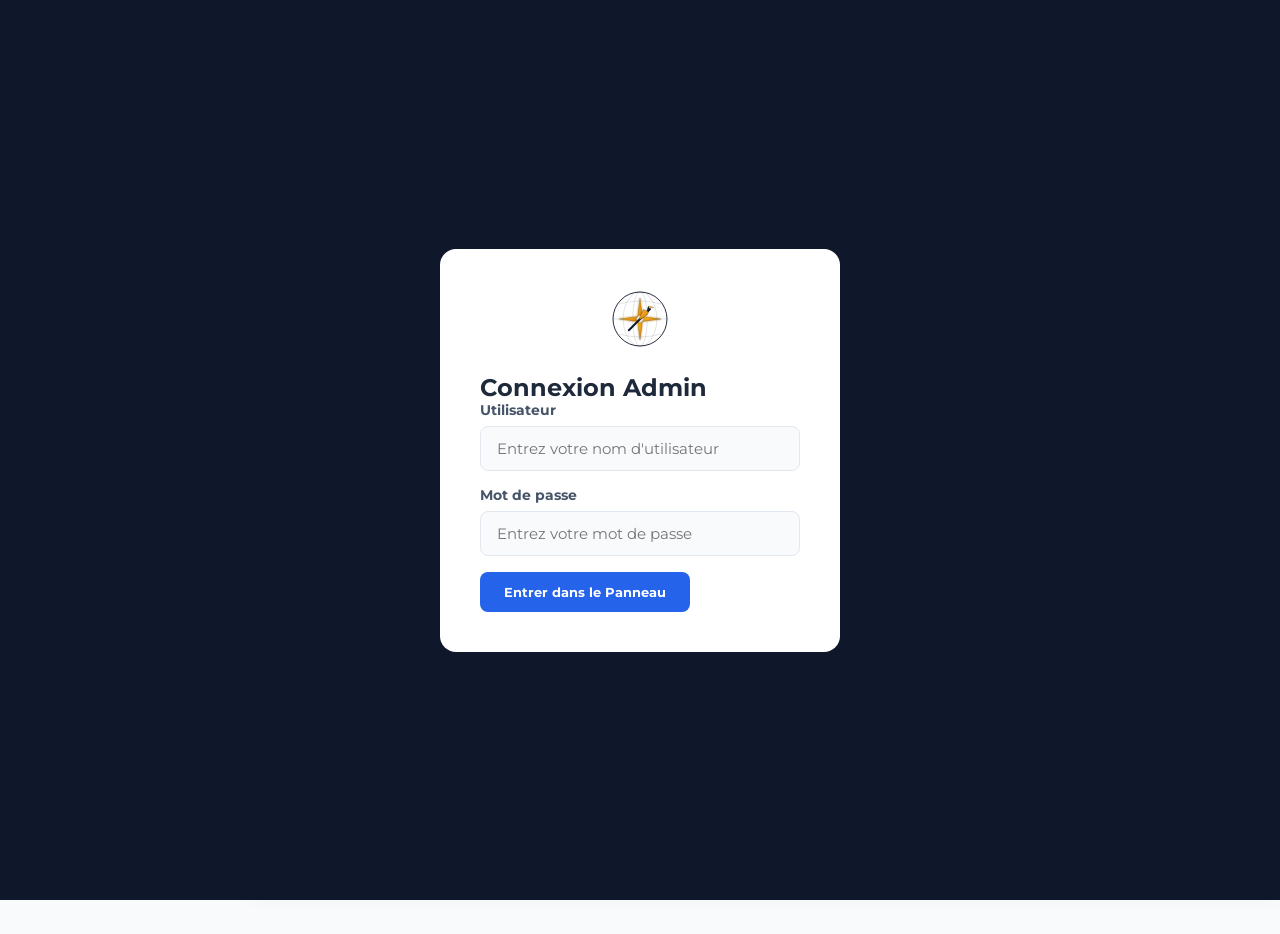
==== commit 1a0182fc: "Allow adding and deleting pricing plans in the Admin panel" ====
--- a/admin.html
+++ b/admin.html
@@ -180,7 +180,7 @@
             <path fill="currentColor"
               d="M20 7h-4V5c0-1.103-.897-2-2-2h-4c-1.103 0-2 .897-2 2v2H4c-1.103 0-2 .897-2 2v10c0 1.103.897 2 2 2h16c1.103 0 2-.897 2-2V9c0-1.103-.897-2-2-2zM10 5h4v2h-4V5zm10 14H4V9h16v10z" />
           </svg> Simple, Transparent Pricing</h2>
-        <button class="btn" id="addPackBtn" style="display:none">+ Add Pricing Plan</button>
+        <button class="btn btn-primary" id="addPackBtn">+ Add Pricing Plan</button>
       </div>
       <p style="margin-bottom:16px;">Control the pricing plans shown in the 'Simple, Transparent Pricing' section on
         the website.</p>
--- a/admin.css
+++ b/admin.css
@@ -457,6 +457,112 @@
   background: #ef4444;
 }
 
+/* ── Visual Admin Portfolio Cards ── */
+.project-card-admin {
+  background: white;
+  border-radius: 16px;
+  overflow: hidden;
+  box-shadow: 0 4px 20px rgba(0, 0, 0, 0.08);
+  border: 1px solid var(--border);
+  transition: transform 0.3s ease, box-shadow 0.3s ease;
+  position: relative;
+  display: flex;
+  flex-direction: column;
+}
+
+.project-card-admin:hover {
+  transform: translateY(-5px);
+  box-shadow: 0 10px 30px rgba(0, 0, 0, 0.12);
+}
+
+.project-preview-img {
+  width: 100%;
+  aspect-ratio: 16 / 10;
+  background: #f1f5f9;
+  position: relative;
+  overflow: hidden;
+}
+
+.project-preview-img img {
+  width: 100%;
+  height: 100%;
+  object-fit: cover;
+}
+
+.project-preview-img .no-img-placeholder {
+  position: absolute;
+  top: 0;
+  left: 0;
+  width: 100%;
+  height: 100%;
+  display: flex;
+  align-items: center;
+  justify-content: center;
+  color: #94a3b8;
+  font-size: 0.9rem;
+  font-weight: 600;
+  background: #f1f5f9;
+}
+
+.project-admin-content {
+  padding: 20px;
+  display: flex;
+  flex-direction: column;
+  gap: 12px;
+}
+
+.project-admin-content label {
+  margin-bottom: 4px;
+}
+
+.project-admin-content input,
+.project-admin-content select {
+  margin-bottom: 0;
+}
+
+.project-card-footer {
+  padding: 15px 20px;
+  border-top: 1px solid #f1f5f9;
+  display: flex;
+  justify-content: space-between;
+  align-items: center;
+  background: #fafafa;
+}
+
+.card-actions-mini {
+  display: flex;
+  gap: 8px;
+}
+
+.field-group {
+  display: flex;
+  flex-direction: column;
+  gap: 6px;
+}
+
+.url-input-container {
+  position: relative;
+}
+
+.url-preview-btn {
+  position: absolute;
+  right: 8px;
+  top: 50%;
+  transform: translateY(-50%);
+  background: white;
+  border: 1px solid var(--border);
+  border-radius: 4px;
+  padding: 4px 8px;
+  font-size: 0.75rem;
+  cursor: pointer;
+  color: var(--primary);
+  font-weight: 700;
+}
+
+.url-preview-btn:hover {
+  background: #f1f5f9;
+}
+
 /* ── Responsive ── */
 @media (max-width: 992px) {
   .sidebar {
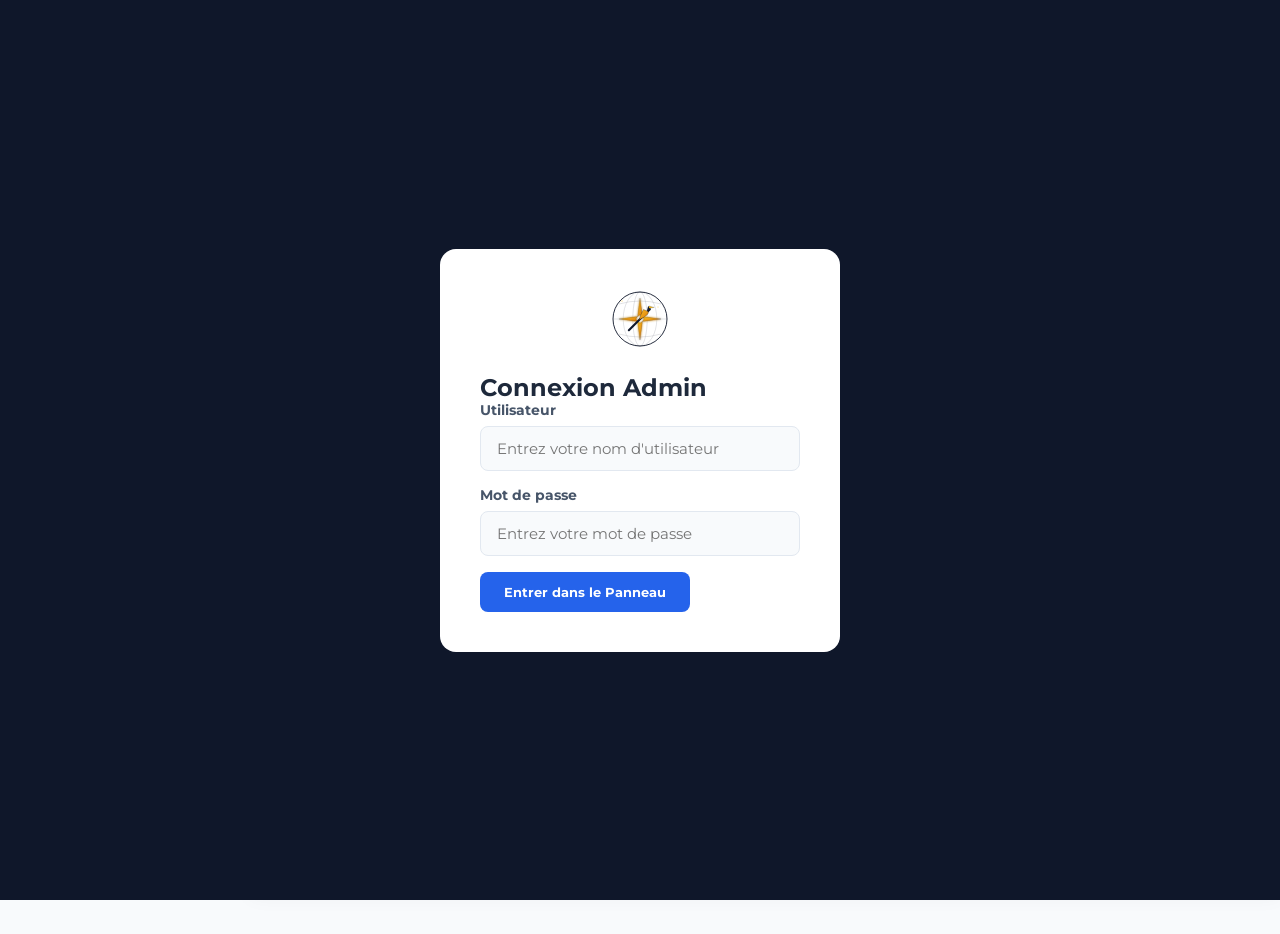
==== commit 31a1a7eb: "Auto-heal legacy 5 plans to 3 and add global JS cache busters" ====
--- a/admin.html
+++ b/admin.html
@@ -274,7 +274,7 @@
     </div>
   </div>
 
-  <script src="admin.js"></script>
+  <script src="admin.js?v=3"></script>
 </body>
 
 </html>
